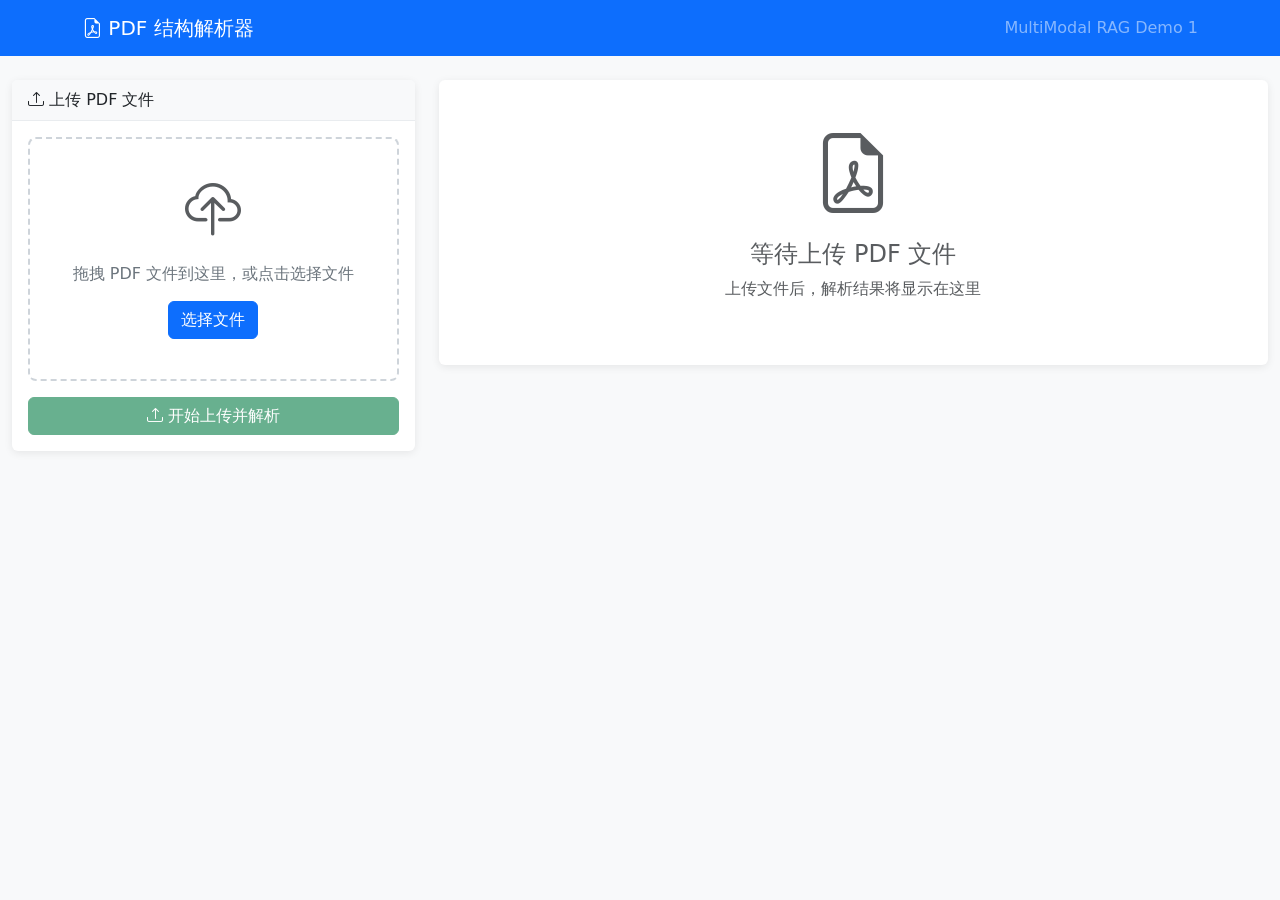
==== MultiModal-RAG/frontend/index.html @ 792629c8 "笔记更新" ====
<!DOCTYPE html>
<html lang="zh-CN">
<head>
    <meta charset="UTF-8">
    <meta name="viewport" content="width=device-width, initial-scale=1.0">
    <title>PDF 结构解析器 - MultiModal RAG Demo 1</title>

    <!-- Favicon (Base64 编码的简单 PDF 图标) -->
    <link rel="icon" href="data:image/svg+xml,<svg xmlns='http://www.w3.org/2000/svg' viewBox='0 0 100 100'><text y='.9em' font-size='90'>📄</text></svg>">

    <!-- Bootstrap CSS -->
    <link href="https://cdn.jsdelivr.net/npm/bootstrap@5.3.2/dist/css/bootstrap.min.css" rel="stylesheet">
    <!-- Bootstrap Icons -->
    <link href="https://cdn.jsdelivr.net/npm/bootstrap-icons@1.11.1/font/bootstrap-icons.css" rel="stylesheet">
    <!-- Custom CSS -->
    <link href="css/style.css" rel="stylesheet">
</head>
<body>
    <!-- 导航栏 -->
    <nav class="navbar navbar-expand-lg navbar-dark bg-primary">
        <div class="container">
            <a class="navbar-brand" href="#">
                <i class="bi bi-file-earmark-pdf"></i> PDF 结构解析器
            </a>
            <span class="navbar-text text-white-50">
                MultiModal RAG Demo 1
            </span>
        </div>
    </nav>

    <!-- 主要内容 -->
    <div class="container-fluid mt-4">
        <div class="row">
            <!-- 左侧：文件上传和进度 -->
            <div class="col-md-4">
                <!-- 文件上传区 -->
                <div class="card mb-4">
                    <div class="card-header">
                        <i class="bi bi-upload"></i> 上传 PDF 文件
                    </div>
                    <div class="card-body">
                        <div id="dropZone" class="drop-zone">
                            <i class="bi bi-cloud-upload display-4 text-muted"></i>
                            <p class="mt-3">拖拽 PDF 文件到这里，或点击选择文件</p>
                            <input type="file" id="fileInput" accept=".pdf" hidden>
                            <button class="btn btn-primary" id="selectFileBtn">
                                选择文件
                            </button>
                        </div>
                        <div id="fileInfo" class="alert alert-info mt-3" style="display: none;">
                            <i class="bi bi-file-earmark-pdf"></i>
                            <span id="fileName"></span>
                            <br>
                            <small class="text-muted" id="fileSize"></small>
                        </div>
                        <button id="uploadBtn" class="btn btn-success w-100 mt-3" disabled>
                            <i class="bi bi-upload"></i> 开始上传并解析
                        </button>
                    </div>
                </div>

                <!-- 进度显示区 -->
                <div class="card mb-4" id="progressCard" style="display: none;">
                    <div class="card-header">
                        <i class="bi bi-clock-history"></i> 解析进度
                    </div>
                    <div class="card-body">
                        <div class="progress mb-3">
                            <div id="progressBar" class="progress-bar progress-bar-striped progress-bar-animated"
                                 role="progressbar" style="width: 0%">0%</div>
                        </div>
                        <p class="text-muted mb-1" id="progressMessage">准备中...</p>
                        <p class="text-muted" id="pageInfo">0 / 0 页</p>
                        <div class="d-flex gap-2">
                            <button id="viewResultBtn" class="btn btn-primary flex-grow-1" disabled>
                                <i class="bi bi-eye"></i> 查看结果
                            </button>
                            <button id="cancelBtn" class="btn btn-outline-secondary">
                                <i class="bi bi-x-lg"></i>
                            </button>
                        </div>
                    </div>
                </div>

                <!-- 图例 -->
                <div class="card" id="legendCard" style="display: none;">
                    <div class="card-header">
                        <i class="bi bi-info-circle"></i> 元素类型图例
                    </div>
                    <div class="card-body">
                        <div class="row g-2" id="legendContainer">
                            <div class="col-6">
                                <div class="legend-item">
                                    <span class="legend-color" style="background-color: #FF6B6B;"></span>
                                    <span>Title (标题)</span>
                                </div>
                            </div>
                            <div class="col-6">
                                <div class="legend-item">
                                    <span class="legend-color" style="background-color: #4ECDC4;"></span>
                                    <span>NarrativeText (段落)</span>
                                </div>
                            </div>
                            <div class="col-6">
                                <div class="legend-item">
                                    <span class="legend-color" style="background-color: #FFEAA7;"></span>
                                    <span>ListItem (列表)</span>
                                </div>
                            </div>
                            <div class="col-6">
                                <div class="legend-item">
                                    <span class="legend-color" style="background-color: #45B7D1;"></span>
                                    <span>Table (表格)</span>
                                </div>
                            </div>
                            <div class="col-6">
                                <div class="legend-item">
                                    <span class="legend-color" style="background-color: #96CEB4;"></span>
                                    <span>Image (图片)</span>
                                </div>
                            </div>
                            <div class="col-6">
                                <div class="legend-item">
                                    <span class="legend-color" style="background-color: #DDA0DD;"></span>
                                    <span>Formula (公式)</span>
                                </div>
                            </div>
                        </div>
                    </div>
                </div>
            </div>

            <!-- 右侧：解析结果展示 -->
            <div class="col-md-8">
                <div class="card" id="resultCard" style="display: none;">
                    <div class="card-header d-flex justify-content-between align-items-center">
                        <span><i class="bi bi-file-earmark-text"></i> 解析结果</span>
                        <div class="btn-group">
                            <button id="prevPageBtn" class="btn btn-outline-secondary btn-sm" disabled>
                                <i class="bi bi-chevron-left"></i> 上一页
                            </button>
                            <span class="btn btn-outline-secondary btn-sm disabled" id="pageIndicator">
                                第 <span id="currentPage">1</span> / <span id="totalPages">1</span> 页
                            </span>
                            <button id="nextPageBtn" class="btn btn-outline-secondary btn-sm" disabled>
                                下一页 <i class="bi bi-chevron-right"></i>
                            </button>
                        </div>
                    </div>
                    <div class="card-body">
                        <!-- PDF 页面可视化展示 -->
                        <div id="pdfViewer" class="pdf-viewer mb-4">
                            <div class="position-relative" id="imageContainer">
                                <img id="pdfImage" src="" alt="PDF Page" class="img-fluid">
                                <svg id="annotationLayer" class="annotation-layer"></svg>
                            </div>
                        </div>

                        <!-- 元素详情面板 -->
                        <div id="elementDetail" class="element-detail" style="display: none;">
                            <div class="card">
                                <div class="card-header d-flex justify-content-between align-items-center">
                                    <span><i class="bi bi-info-square"></i> 元素详情</span>
                                    <button type="button" class="btn-close" onclick="closeElementDetail()"></button>
                                </div>
                                <div class="card-body">
                                    <div class="mb-2">
                                        <strong>类型：</strong>
                                        <span id="detailType" class="badge"></span>
                                    </div>
                                    <div class="mb-2">
                                        <strong>页码：</strong>
                                        <span id="detailPage"></span>
                                    </div>
                                    <div class="mb-3">
                                        <strong>内容：</strong>
                                        <pre id="detailContent" class="bg-light p-2 rounded mt-2"></pre>
                                    </div>
                                    <button class="btn btn-outline-primary btn-sm" onclick="copyElementContent()">
                                        <i class="bi bi-clipboard"></i> 复制内容
                                    </button>
                                </div>
                            </div>
                        </div>

                        <!-- Markdown 下载 -->
                        <div class="mt-4 text-end">
                            <button id="downloadMdBtn" class="btn btn-success">
                                <i class="bi bi-download"></i> 下载 Markdown
                            </button>
                        </div>
                    </div>
                </div>

                <!-- 初始状态提示 -->
                <div class="card" id="emptyState">
                    <div class="card-body text-center py-5">
                        <i class="bi bi-file-earmark-pdf display-1 text-muted"></i>
                        <h4 class="mt-3 text-muted">等待上传 PDF 文件</h4>
                        <p class="text-muted">上传文件后，解析结果将显示在这里</p>
                    </div>
                </div>
            </div>
        </div>
    </div>

    <!-- Toast 通知容器 -->
    <div class="toast-container position-fixed bottom-0 end-0 p-3">
        <div id="toast" class="toast" role="alert">
            <div class="toast-header">
                <strong class="me-auto" id="toastTitle">通知</strong>
                <button type="button" class="btn-close" data-bs-dismiss="toast"></button>
            </div>
            <div class="toast-body" id="toastBody"></div>
        </div>
    </div>

    <!-- Bootstrap JS -->
    <script src="https://cdn.jsdelivr.net/npm/bootstrap@5.3.2/dist/js/bootstrap.bundle.min.js"></script>
    <!-- jQuery -->
    <script src="https://code.jquery.com/jquery-3.7.1.min.js"></script>
    <!-- Custom JS -->
    <script src="js/app.js"></script>
</body>
</html>
---- MultiModal-RAG/frontend/css/style.css ----
/*
 * PDF 结构解析器 - 自定义样式
 * MultiModal RAG Demo 1
 */

/* =======================
   基础样式
   ======================= */
body {
    background-color: #f8f9fa;
    min-height: 100vh;
}

.container-fluid {
    max-width: 1600px;
}

/* =======================
   拖拽上传区域
   ======================= */
.drop-zone {
    border: 2px dashed #ced4da;
    border-radius: 8px;
    padding: 40px 20px;
    text-align: center;
    transition: all 0.3s ease;
    cursor: pointer;
}

.drop-zone:hover,
.drop-zone.dragover {
    border-color: #0d6efd;
    background-color: #e9f2ff;
}

.drop-zone p {
    color: #6c757d;
    margin-bottom: 15px;
}

/* =======================
   PDF 查看器
   ======================= */
.pdf-viewer {
    background-color: #e9ecef;
    border-radius: 8px;
    padding: 20px;
    text-align: center;
    overflow: auto;
}

#imageContainer {
    position: relative;
    display: inline-block;
}

#pdfImage {
    max-width: 100%;
    border: 1px solid #dee2e6;
    border-radius: 4px;
    box-shadow: 0 2px 8px rgba(0,0,0,0.1);
}

/* =======================
   标注层（SVG）
   ======================= */
.annotation-layer {
    position: absolute;
    top: 0;
    left: 0;
    width: 100%;
    height: 100%;
    pointer-events: none;
}

.element-box {
    position: absolute;
    border: 2px solid;
    border-radius: 3px;
    cursor: pointer;
    pointer-events: all;
    transition: all 0.2s ease;
    opacity: 0.6;
}

.element-box:hover {
    opacity: 1;
    transform: scale(1.02);
    box-shadow: 0 0 10px rgba(0,0,0,0.3);
}

.element-box.active {
    opacity: 1;
    box-shadow: 0 0 0 3px rgba(255,255,255,0.8), 0 0 15px rgba(0,0,0,0.5);
    z-index: 100;
}

/* 元素类型边框颜色 */
.element-box[data-type="Title"] {
    border-color: #FF6B6B;
    background-color: rgba(255, 107, 107, 0.15);
}

.element-box[data-type="NarrativeText"] {
    border-color: #4ECDC4;
    background-color: rgba(78, 205, 196, 0.15);
}

.element-box[data-type="BulletedText"],
.element-box[data-type="ListItem"] {
    border-color: #FFEAA7;
    background-color: rgba(255, 234, 167, 0.2);
}

.element-box[data-type="Table"] {
    border-color: #45B7D1;
    background-color: rgba(69, 183, 209, 0.15);
}

.element-box[data-type="Image"] {
    border-color: #96CEB4;
    background-color: rgba(150, 206, 180, 0.15);
}

.element-box[data-type="Formula"] {
    border-color: #DDA0DD;
    background-color: rgba(221, 160, 221, 0.2);
}

/* =======================
   图例样式
   ======================= */
.legend-item {
    display: flex;
    align-items: center;
    gap: 8px;
    font-size: 0.85rem;
    padding: 4px 0;
}

.legend-color {
    width: 20px;
    height: 12px;
    border-radius: 2px;
    flex-shrink: 0;
}

/* =======================
   元素详情面板
   ======================= */
.element-detail {
    position: fixed;
    top: 100px;
    right: 30px;
    width: 350px;
    z-index: 1000;
    box-shadow: 0 4px 20px rgba(0,0,0,0.15);
}

.element-detail .card {
    border: none;
    box-shadow: 0 4px 20px rgba(0,0,0,0.15);
}

.element-detail pre {
    max-height: 200px;
    overflow: auto;
    font-size: 0.85rem;
}

/* Badge 颜色 */
.badge[data-type="Title"] {
    background-color: #FF6B6B;
}

.badge[data-type="NarrativeText"] {
    background-color: #4ECDC4;
}

.badge[data-type="BulletedText"],
.badge[data-type="ListItem"] {
    background-color: #FFC107;
    color: #000;
}

.badge[data-type="Table"] {
    background-color: #45B7D1;
}

.badge[data-type="Image"] {
    background-color: #96CEB4;
    color: #000;
}

.badge[data-type="Formula"] {
    background-color: #DDA0DD;
}

/* =======================
   进度条样式
   ======================= */
.progress {
    height: 25px;
    border-radius: 8px;
    overflow: hidden;
}

.progress-bar {
    font-weight: bold;
    line-height: 25px;
}

/* =======================
   响应式设计
   ======================= */
@media (max-width: 768px) {
    .container-fluid {
        padding: 0 15px;
    }

    .col-md-4, .col-md-8 {
        margin-bottom: 20px;
    }

    .element-detail {
        position: fixed;
        top: auto;
        bottom: 0;
        right: 0;
        left: 0;
        width: 100%;
        border-radius: 0;
    }

    .btn-group {
        flex-wrap: wrap;
    }
}

/* =======================
   工具类
   ======================= */
.card {
    border: none;
    box-shadow: 0 2px 8px rgba(0,0,0,0.08);
}

.card-header {
    background-color: #f8f9fa;
    border-bottom: 1px solid #e9ecef;
    font-weight: 500;
}

/* 加载动画 */
.loading-spinner {
    display: inline-block;
    width: 20px;
    height: 20px;
    border: 2px solid rgba(0,0,0,0.1);
    border-radius: 50%;
    border-top-color: #0d6efd;
    animation: spin 1s ease-in-out infinite;
}

@keyframes spin {
    to { transform: rotate(360deg); }
}

/* 禁用状态 */
button:disabled {
    cursor: not-allowed !important;
}

/* Toast 样式 */
.toast-container {
    z-index: 9999;
}
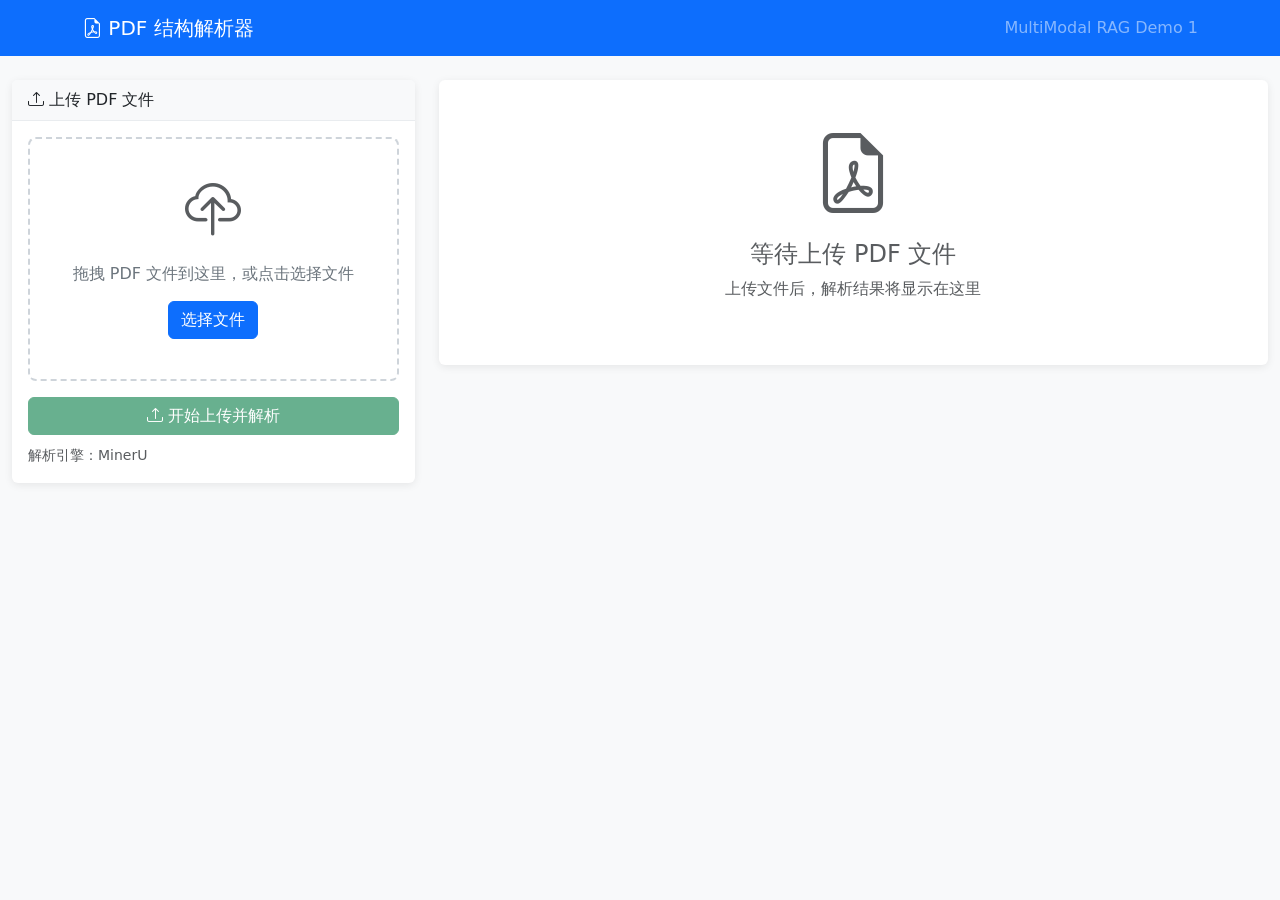
==== commit 6a1b2195: "多模态RAG demo1  PDF解析为md" ====
--- a/MultiModal-RAG/frontend/index.html
+++ b/MultiModal-RAG/frontend/index.html
@@ -56,6 +56,9 @@
                         <button id="uploadBtn" class="btn btn-success w-100 mt-3" disabled>
                             <i class="bi bi-upload"></i> 开始上传并解析
                         </button>
+                        <div class="mt-2">
+                            <small class="text-muted">解析引擎：MinerU</small>
+                        </div>
                     </div>
                 </div>
 
@@ -104,7 +107,7 @@
                             <div class="col-6">
                                 <div class="legend-item">
                                     <span class="legend-color" style="background-color: #FFEAA7;"></span>
-                                    <span>ListItem (列表)</span>
+                                    <span>BulletedText (列表项)</span>
                                 </div>
                             </div>
                             <div class="col-6">
@@ -150,7 +153,7 @@
                     <div class="card-body">
                         <!-- PDF 页面可视化展示 -->
                         <div id="pdfViewer" class="pdf-viewer mb-4">
-                            <div class="position-relative" id="imageContainer">
+                            <div id="imageContainer" style="display: inline-block; position: relative; line-height: 0;">
                                 <img id="pdfImage" src="" alt="PDF Page" class="img-fluid">
                                 <svg id="annotationLayer" class="annotation-layer"></svg>
                             </div>
--- a/MultiModal-RAG/frontend/css/style.css
+++ b/MultiModal-RAG/frontend/css/style.css
@@ -47,18 +47,25 @@
     padding: 20px;
     text-align: center;
     overflow: auto;
+    max-width: 100%;
 }
 
 #imageContainer {
     position: relative;
     display: inline-block;
+    line-height: 0;
+    vertical-align: top;
 }
 
 #pdfImage {
     max-width: 100%;
+    max-height: 80vh;  /* 限制最大高度 */
+    width: auto;       /* 保持宽高比 */
+    height: auto;
     border: 1px solid #dee2e6;
     border-radius: 4px;
     box-shadow: 0 2px 8px rgba(0,0,0,0.1);
+    display: block;
 }
 
 /* =======================
@@ -68,9 +75,8 @@
     position: absolute;
     top: 0;
     left: 0;
-    width: 100%;
-    height: 100%;
     pointer-events: none;
+    overflow: hidden;
 }
 
 .element-box {
